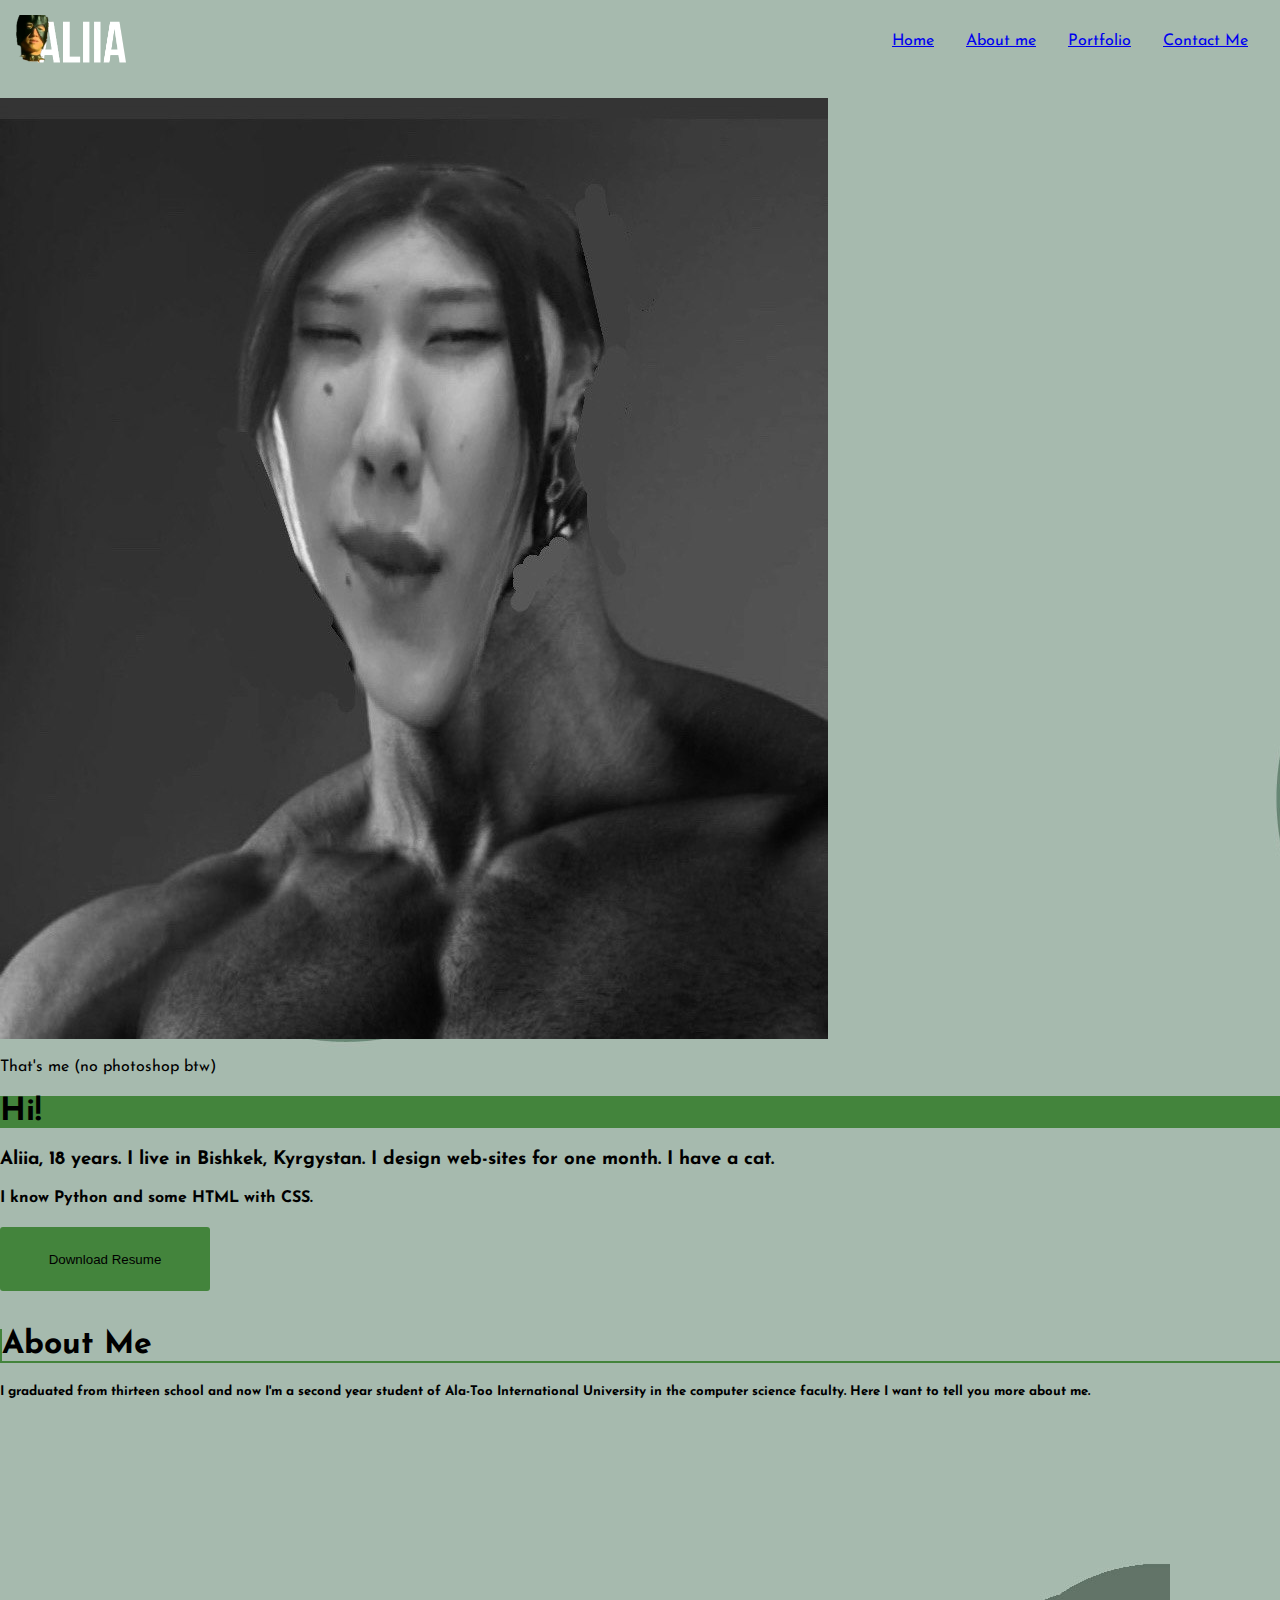
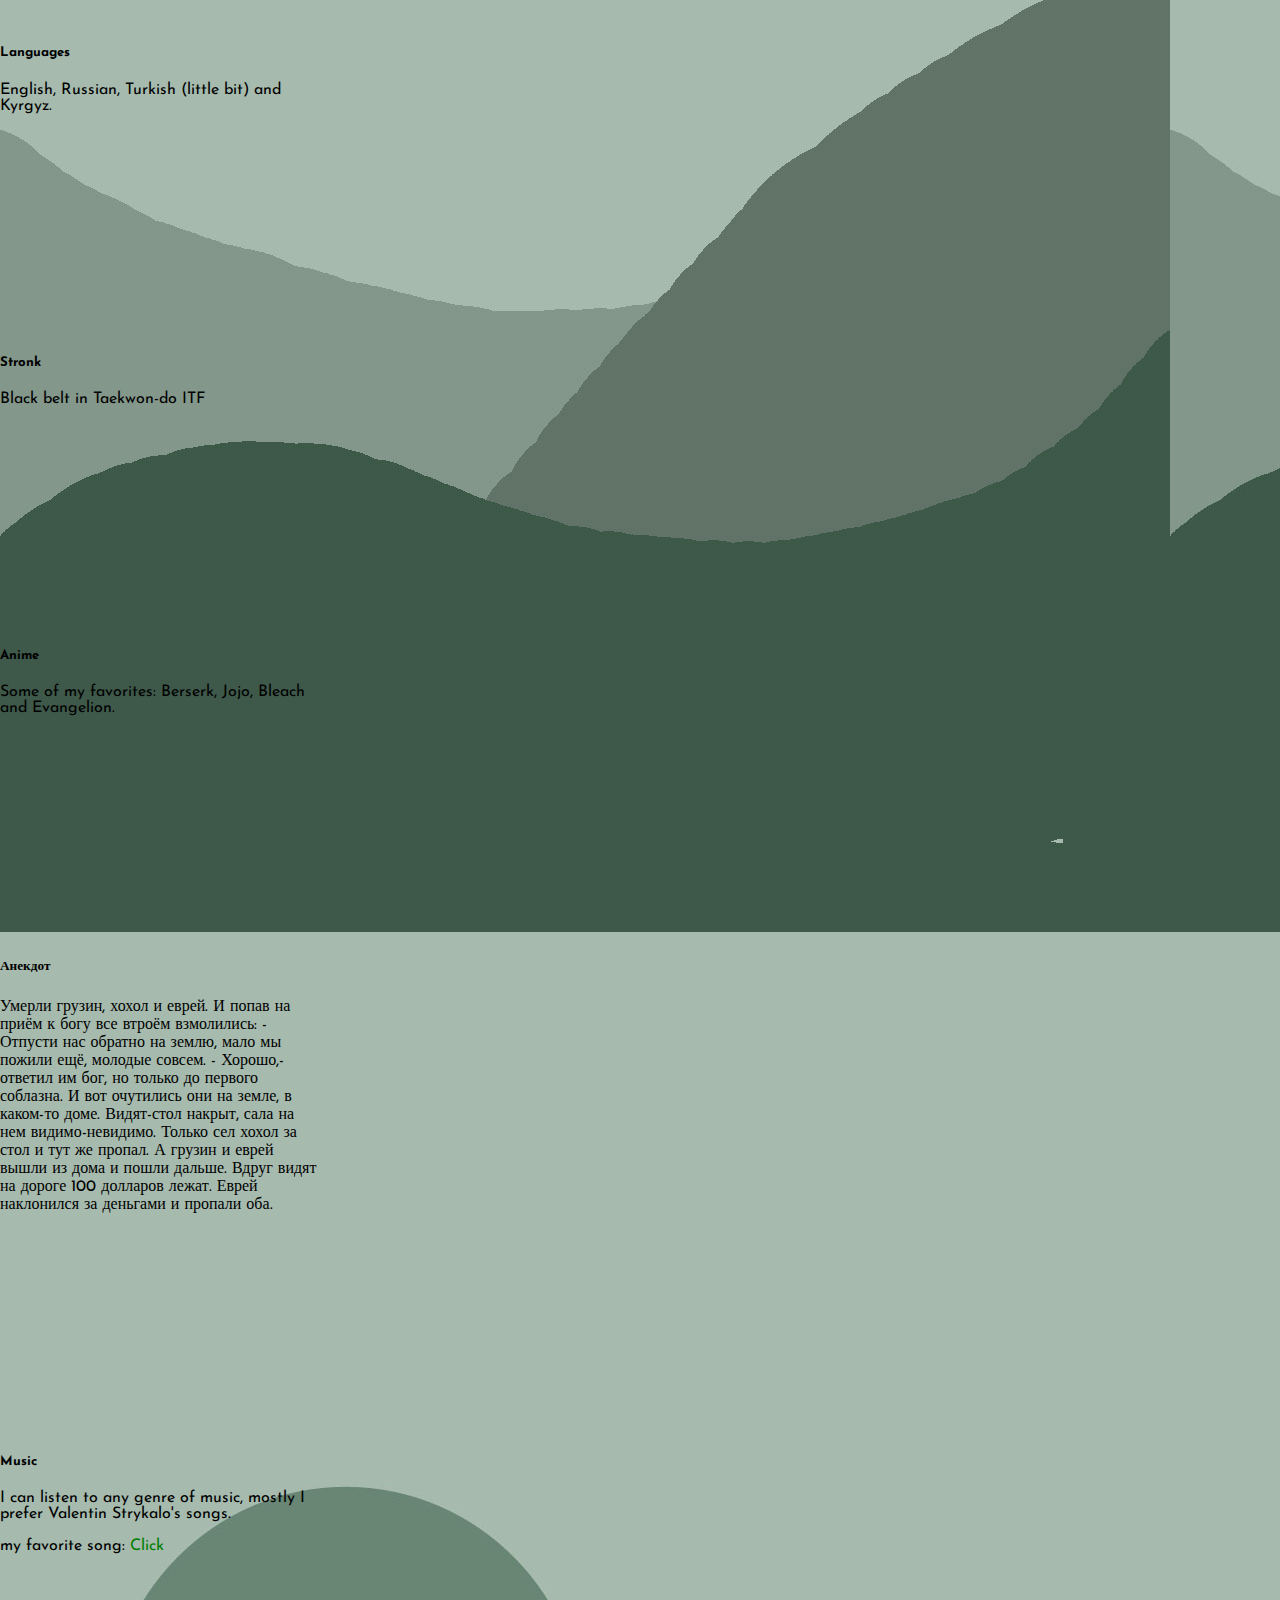
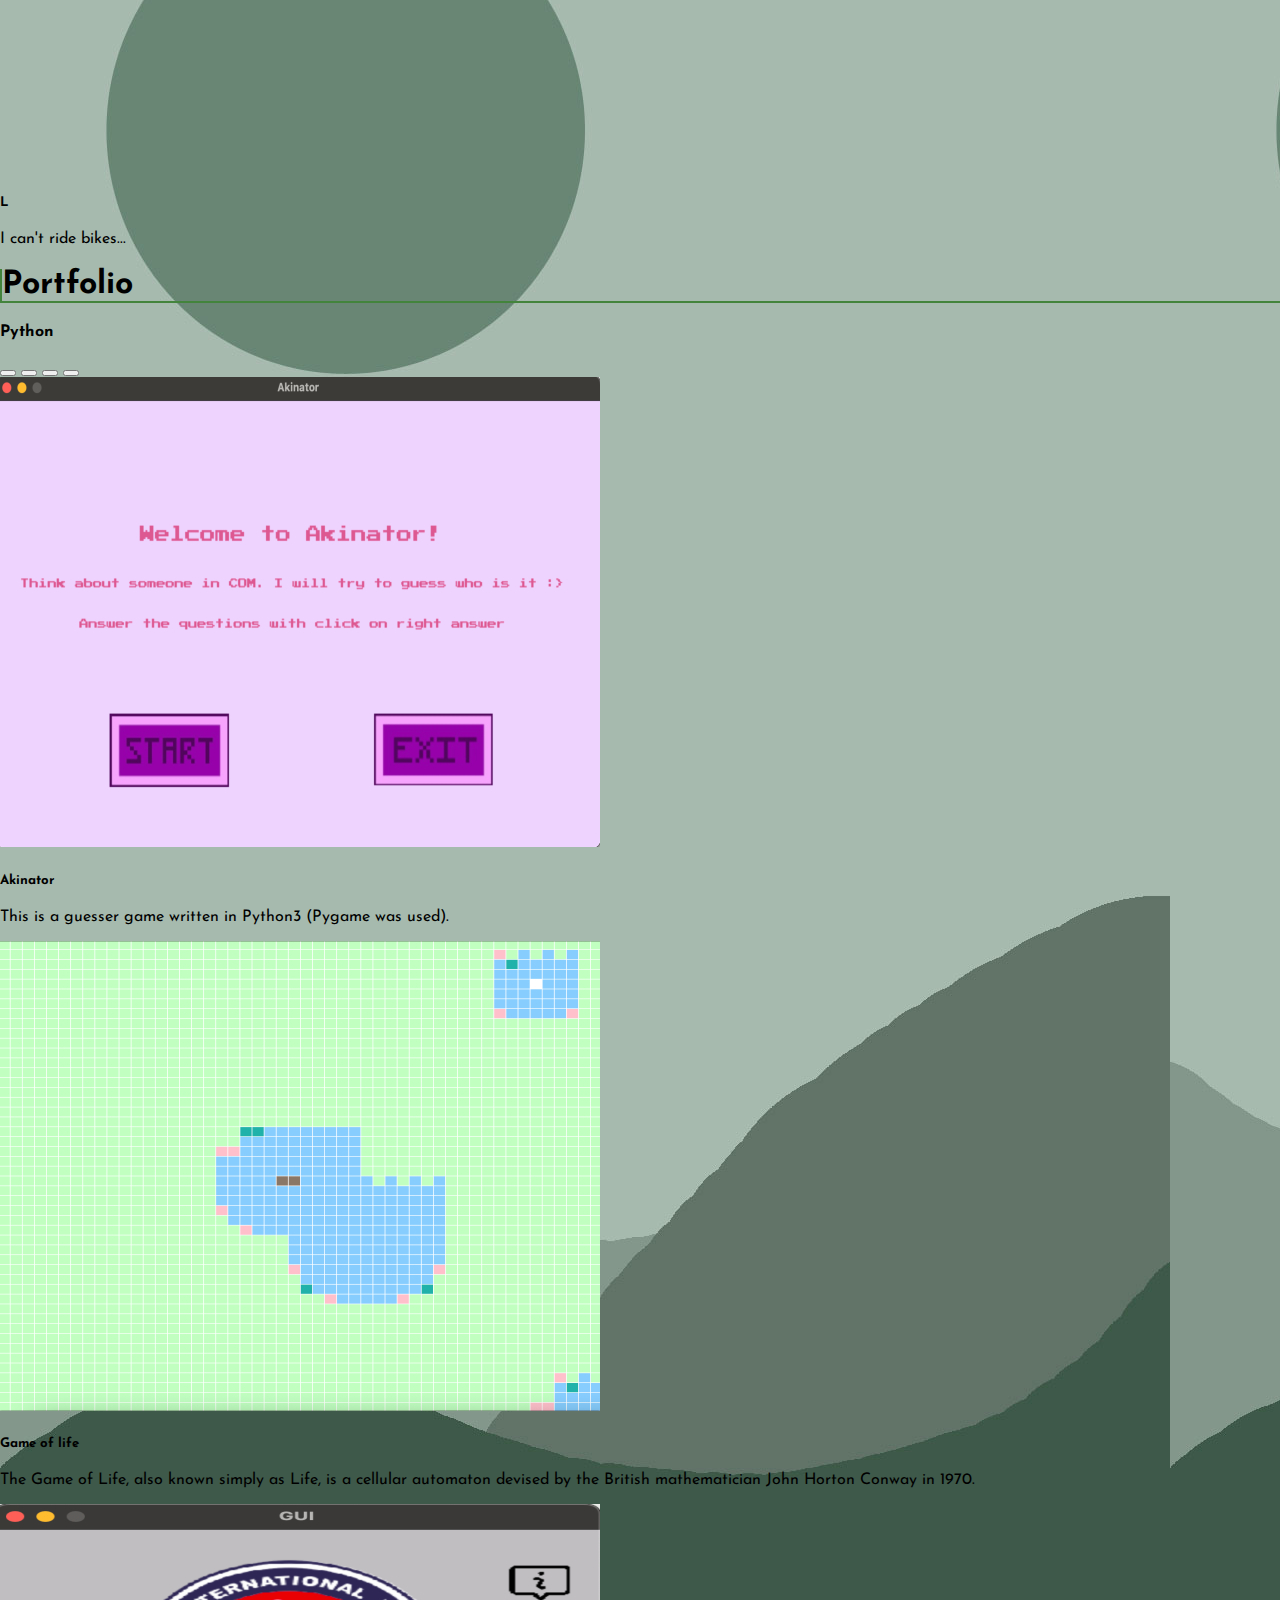
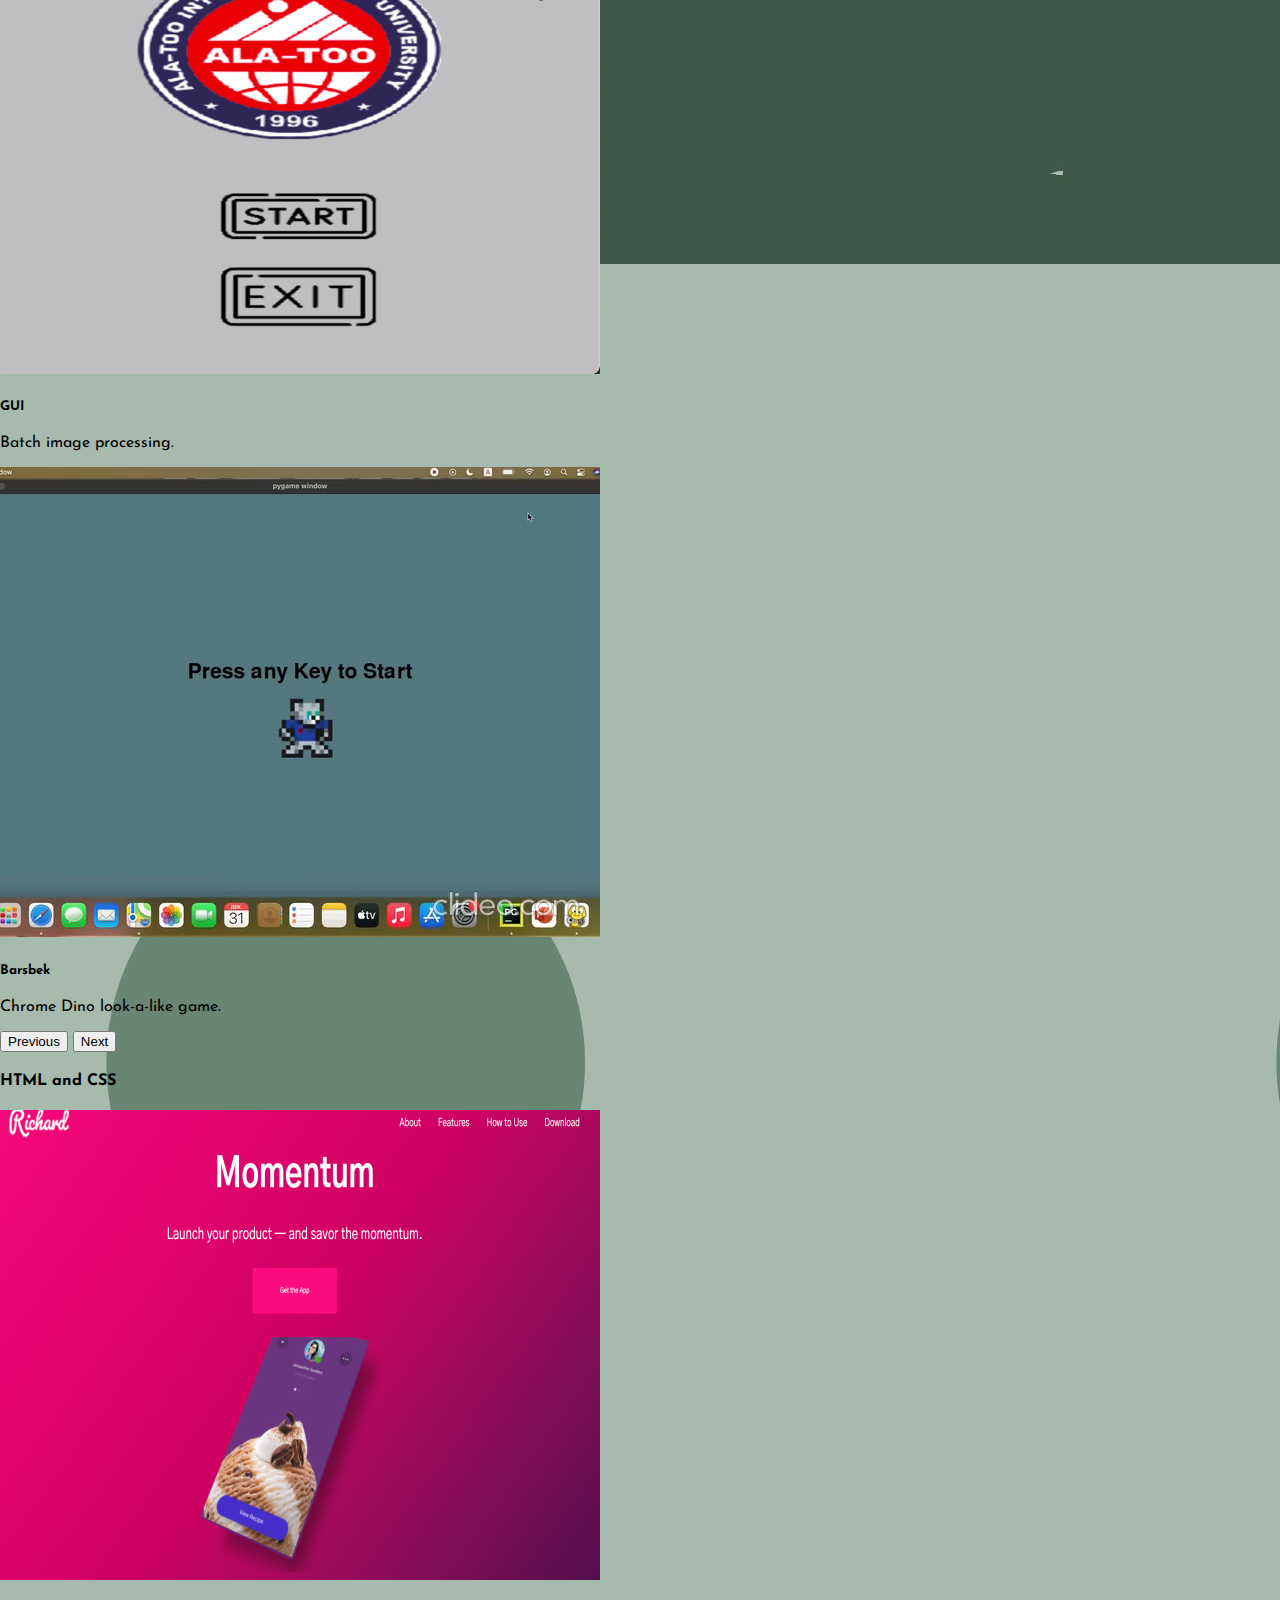
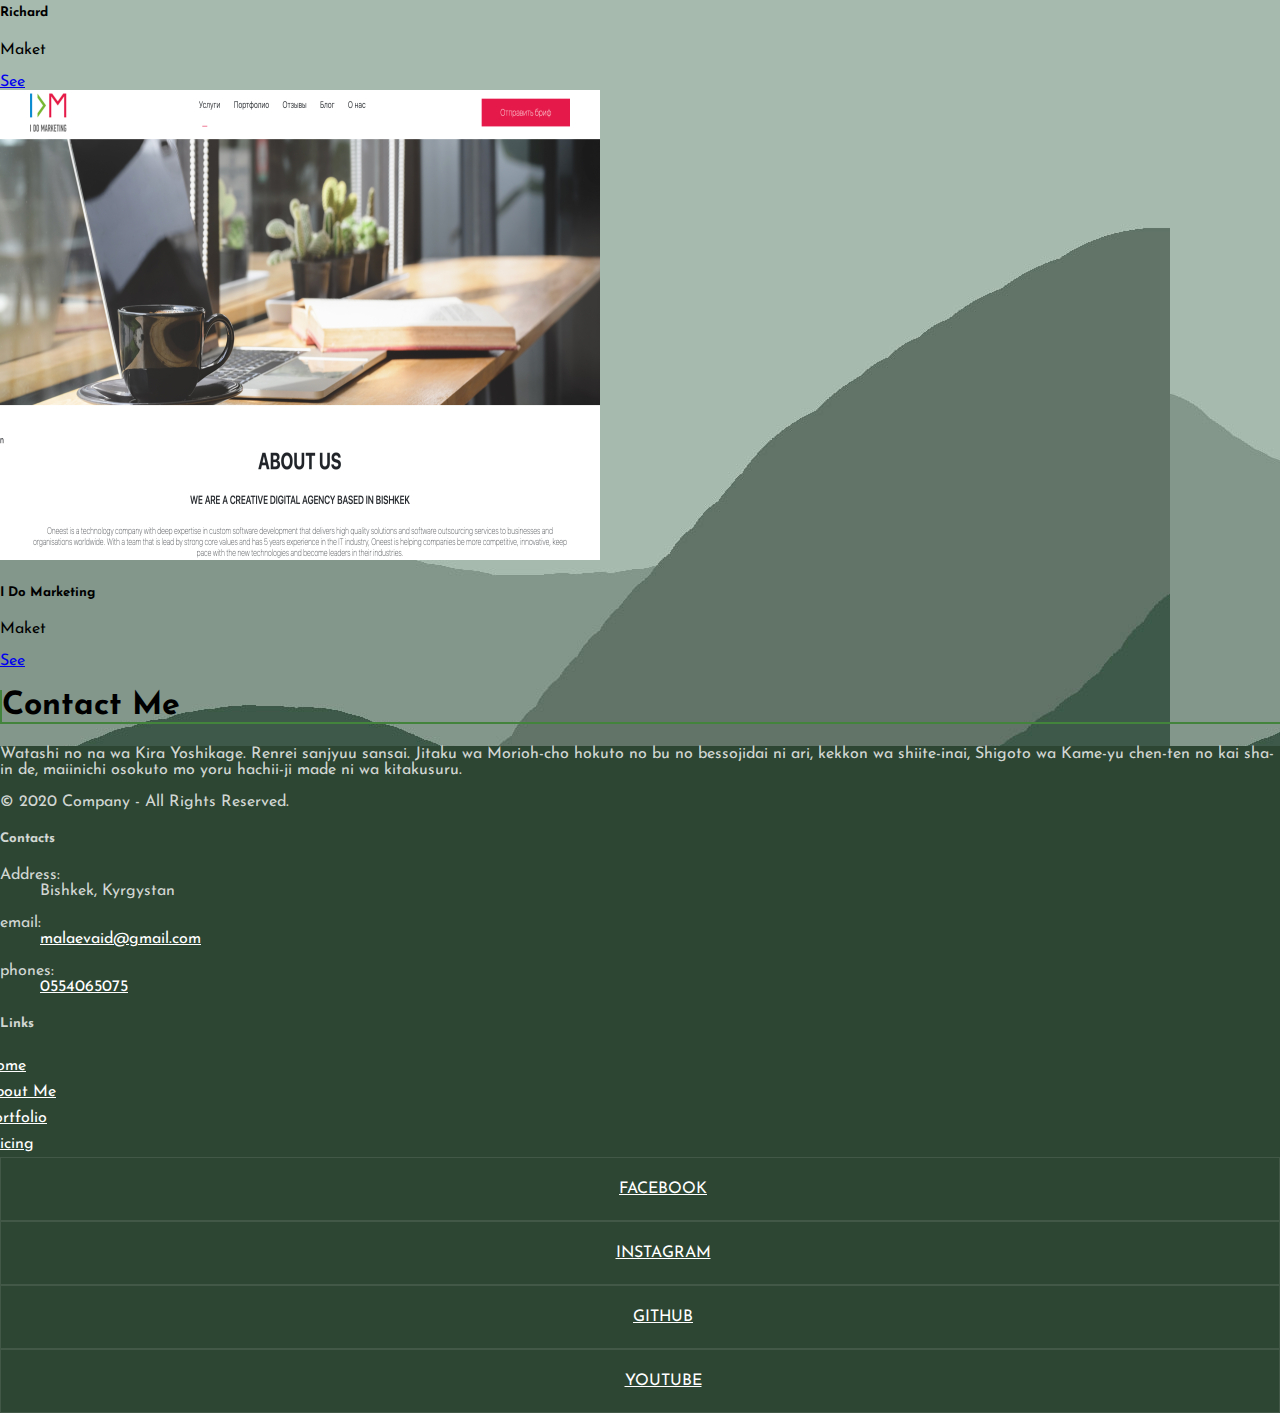
==== index.html @ dd6b83a0 "first commit" ====
<!DOCTYPE html>
<html lang="en">
  <head>
    <meta charset="utf-8" />
    <meta name="viewport" content="width=device-width, initial-scale=1" />
    <title>Aliia <3</title>
    <link rel="stylesheet" href="./style.css" />
    <link href="https://unpkg.com/aos@2.3.1/dist/aos.css" rel="stylesheet" />
    <link
      href="https://cdn.jsdelivr.net/npm/bootstrap@5.2.0/dist/css/bootstrap.min.css"
      rel="stylesheet"
      integrity="sha384-gH2yIJqKdNHPEq0n4Mqa/HGKIhSkIHeL5AyhkYV8i59U5AR6csBvApHHNl/vI1Bx"
      crossorigin="anonymous"
    />
    <link rel="preconnect" href="https://fonts.googleapis.com" />
    <link rel="preconnect" href="https://fonts.gstatic.com" crossorigin />
    <link
      href="https://fonts.googleapis.com/css2?family=Josefin+Sans&display=swap"
      rel="stylesheet"
    />
    <link rel="stylesheet" href="./adaptive.css" />
  </head>
  <body>
    <!-- Navbar -->

    <section class="top-nav container">
      <div>
        <img
          src="./images/IMG_4966.PNG"
          width="110"
          class="border-bottom rounded-3 shadow"
        />
      </div>
      <input id="menu-toggle" type="checkbox" />
      <label class="menu-button-container" for="menu-toggle">
        <div class="menu-button"></div>
      </label>
      <ul class="menu">
        <li class="nav-item navbar__list-item">
          <a class="nav-link text-white fw-light" href="#home">Home</a>
        </li>
        <li class="nav-item navbar__list-item">
          <a class="nav-link text-white fw-light" href="#about_me">About me</a>
        </li>
        <li class="nav-item navbar__list-item">
          <a class="nav-link text-white fw-light" href="#portfolio"
            >Portfolio</a
          >
        </li>
        <li class="nav-item navbar__list-item">
          <a class="nav-link text-white fw-light" href="#contacts"
            >Contact Me</a
          >
        </li>
      </ul>
    </section>

    <!-- Navbar end -->

    <!-- Home -->

    <div class="container mt-3 d-flex border border-success" id="home">
      <br />
      <div class="card border-0" id="giga" style="width: 25rem">
        <img
          src="./images/me_but_gigachaded.jpeg"
          class="card-img-top"
          alt="..."
          data-aos="fade-right"
          data-aos-offset="300"
          data-aos-easing="ease-in-sine"
        />
        <div class="card-body">
          <p class="card-text" style="font-family: Josefin Sans, sans-serif">
            That's me (no photoshop btw)
          </p>
        </div>
      </div>

      <div class="flex-column ms-5 text-white">
        <h1 class="mt-5 mb-3" style="background-color: #43843c">Hi!</h1>
        <h3 class="col-9 mt-5">
          Aliia, 18 years. I live in Bishkek, Kyrgystan. I design web-sites for
          one month. I have a cat.
        </h3>
        <h4 class="fw-light mt-4">I know Python and some HTML with CSS.</h4>
        <a href="./html/download.html" id="home__link"
          ><button class="home__button mt-5 fw-light text-white">
            Download Resume
          </button></a
        >
      </div>
    </div>

    <!-- Home end -->

    <!-- About me -->

    <div
      class="container d-flex flex-column text-white align-items-center mt-5 border"
      id="about_me"
    >
      <br />
      <h1
        style="border-bottom: 2px solid #43843c; border-left: 2px solid #43843c"
      >
        About Me
      </h1>
      <h5 id="about" class="text-center col-9 mt-3 mb-5">
        I graduated from thirteen school and now I'm a second year student of
        Ala-Too International University in the computer science faculty. Here I
        want to tell you more about me.
      </h5>
      <div class="text-dark d-flex" id="cards1">
        <div class="card me-5" id="cards" style="width: 20rem">
          <img
            src="./images/lang.jpeg"
            class="card-img-top"
            alt="..."
            height="200"
            data-aos="zoom-in-down"
          />
          <div class="card-body">
            <h5 class="card-title">Languages</h5>
            <p class="card-text">
              English, Russian, Turkish (little bit) and Kyrgyz.
            </p>
          </div>
        </div>

        <div class="card me-5" style="width: 20rem">
          <img
            src="./images/sport.jpeg"
            class="card-img-top"
            alt="..."
            height="200"
            data-aos="zoom-in-down"
          />
          <div class="card-body">
            <h5 class="card-title">Stronk</h5>
            <p class="card-text">Black belt in Taekwon-do ITF</p>
          </div>
        </div>

        <div class="card" style="width: 20rem">
          <img
            src="./images/anime.jpeg"
            class="card-img-top"
            alt="..."
            height="200"
            data-aos="zoom-in-down"
          />
          <div class="card-body">
            <h5 class="card-title">Anime</h5>
            <p class="card-text">
              Some of my favorites: Berserk, Jojo, Bleach and Evangelion.
            </p>
          </div>
        </div>
      </div>

      <div class="text-dark d-flex mt-5" id="cards2">
        <div class="card me-5" style="width: 20rem">
          <img
            src="./images/cat.jpeg"
            class="card-img-top"
            alt="..."
            height="200"
            data-aos="zoom-in-up"
          />
          <div class="card-body">
            <h5 class="card-title">Анекдот</h5>
            <p class="card-text">
              Умерли грузин, хохол и еврей. И попав на приём к богу все втроём
              взмолились: - Отпусти нас обратно на землю, мало мы пожили ещё,
              молодые совсем. - Хорошо,-ответил им бог, но только до первого
              соблазна. И вот очутились они на земле, в каком-то доме.
              Видят-стол накрыт, сала на нем видимо-невидимо. Только сел хохол
              за стол и тут же пропал. А грузин и еврей вышли из дома и пошли
              дальше. Вдруг видят на дороге 100 долларов лежат. Еврей наклонился
              за деньгами и пропали оба.
            </p>
          </div>
        </div>

        <div class="card me-5" style="width: 20rem">
          <img
            src="./images/music.png"
            class="card-img-top"
            alt="..."
            height="200"
            data-aos="zoom-in-up"
          />
          <div class="card-body">
            <h5 class="card-title">Music</h5>
            <p class="card-text">
              I can listen to any genre of music, mostly I prefer Valentin
              Strykalo's songs. <br />
              <br />
              my favorite song:
              <a
                href="https://youtu.be/dQw4w9WgXcQ"
                style="text-decoration: none; color: green"
                >Click</a
              >
            </p>
          </div>
        </div>

        <div class="card" style="width: 20rem">
          <img
            src="./images/aska"
            class="card-img-top"
            alt="..."
            height="200"
            data-aos="zoom-in-up"
          />
          <div class="card-body">
            <h5 class="card-title">L</h5>
            <p class="card-text">I can't ride bikes...</p>
          </div>
        </div>
      </div>
    </div>

    <!-- About me end -->

    <!-- Portfolio -->

    <div
      class="container d-flex align-items-center flex-column mt-5 border border-success"
      id="portfolio"
    >
      <h1
        class="mt-4 text-white"
        style="border-bottom: 2px solid #43843c; border-left: 2px solid #43843c"
      >
        Portfolio
      </h1>
      <h4 class="fw-light text-white mt-4">Python</h4>
      <div
        id="carouselExampleCaptions"
        class="carousel slide"
        data-bs-ride="false"
      >
        <div class="carousel-indicators">
          <button
            type="button"
            data-bs-target="#carouselExampleCaptions"
            data-bs-slide-to="0"
            class="active"
            aria-current="true"
            aria-label="Slide 1"
          ></button>
          <button
            type="button"
            data-bs-target="#carouselExampleCaptions"
            data-bs-slide-to="1"
            aria-label="Slide 2"
          ></button>
          <button
            type="button"
            data-bs-target="#carouselExampleCaptions"
            data-bs-slide-to="2"
            aria-label="Slide 3"
          ></button>
          <button
            type="button"
            data-bs-target="#carouselVideoExample"
            data-bs-slide-to="3"
            aria-label="Slide 4"
          ></button>
        </div>
        <div class="carousel-inner">
          <div class="carousel-item active">
            <img src="./images/akinator1.jpg" class="d-block w-100" />
            <div class="carousel-caption d-none d-md-block">
              <h5>Akinator</h5>
              <p>
                This is a guesser game written in Python3 (Pygame was used).
              </p>
            </div>
          </div>
          <div class="carousel-item">
            <img
              src="./images/gameoflife.jpg"
              class="d-block w-100"
              alt="..."
            />
            <div class="carousel-caption d-none d-md-block text-dark">
              <h5>Game of life</h5>
              <p>
                The Game of Life, also known simply as Life, is a cellular
                automaton devised by the British mathematician John Horton
                Conway in 1970.
              </p>
            </div>
          </div>
          <div class="carousel-item">
            <img src="./images/gui.jpg" class="d-block w-100" alt="..." />
            <div class="carousel-caption d-none d-md-block">
              <h5>GUI</h5>
              <p>Batch image processing.</p>
            </div>
          </div>
          <div class="carousel-item">
            <video class="img-fluid" autoplay loop muted>
              <source src="./images/img-4971_IEF1lPS3.mp4" type="video/mp4" />
            </video>
            <div class="carousel-caption d-none d-md-block text-dark">
              <h5>Barsbek</h5>
              <p>Chrome Dino look-a-like game.</p>
            </div>
          </div>
        </div>
        <button
          class="carousel-control-prev"
          type="button"
          data-bs-target="#carouselExampleCaptions"
          data-bs-slide="prev"
        >
          <span class="carousel-control-prev-icon" aria-hidden="true"></span>
          <span class="visually-hidden">Previous</span>
        </button>
        <button
          class="carousel-control-next"
          type="button"
          data-bs-target="#carouselExampleCaptions"
          data-bs-slide="next"
        >
          <span class="carousel-control-next-icon" aria-hidden="true"></span>
          <span class="visually-hidden">Next</span>
        </button>
      </div>

      <h4 class="text-white mt-5 fw-light">HTML and CSS</h4>

      <div class="d-flex flex-row" id="html">
        <div class="card me-5" style="width: 18rem">
          <img src="./images/momentum.jpg" class="card-img-top" alt="..." />
          <div class="card-body">
            <h5 class="card-title">Richard</h5>
            <p class="card-text">Maket</p>
            <a
              href="https://ceo-of-albeni.github.io/Richard/"
              class="btn btn-success"
              >See</a
            >
          </div>
        </div>
        <div class="card" style="width: 18rem">
          <img src="./images/idm.jpg" class="card-img-top" alt="..." />
          <div class="card-body">
            <h5 class="card-title">I Do Marketing</h5>
            <p class="card-text">Maket</p>
            <a
              href="https://ceo-of-albeni.github.io/idm/"
              class="btn btn-success"
              >See</a
            >
          </div>
        </div>
      </div>
    </div>

    <!-- Portfolio end -->

    <!-- Contacts -->

    <div class="container d-flex align-items-center flex-column mt-5 border">
      <h1
        class="mt-4 text-white"
        style="border-bottom: 2px solid #43843c; border-left: 2px solid #43843c"
        id="contacts"
      >
        Contact Me
      </h1>
      <!-- <iframe
        src="https://docs.google.com/forms/d/e/1FAIpQLSeKNBxr2gb2Z0pWZg-DbeYabPpozJ03DUuXQzQSfcS_g1DP0g/viewform?embedded=true"
        width="800"
        height="840"
        frameborder="0"
        marginheight="0"
        marginwidth="0"
        >Загрузка…</iframe
      > -->
    </div>

    <!-- Contacts end -->

    <!-- Footer -->

    <footer
      class="section footer-classic context-dark bg-image"
      style="background: #2d4633"
    >
      <div class="container">
        <div class="row row-30">
          <div class="col-md-4 col-xl-5 mt-5">
            <div class="pr-xl-4">
              <p id="kira">
                Watashi no na wa Kira Yoshikage. Renrei sanjyuu sansai. Jitaku
                wa Morioh-cho hokuto no bu no bessojidai ni ari, kekkon wa
                shiite-inai, Shigoto wa Kame-yu chen-ten no kai sha-in de,
                maiinichi osokuto mo yoru hachii-ji made ni wa kitakusuru.
              </p>
              <!-- Rights-->
              <p class="footer__rights">
                <span>© </span
                ><span class="footer__right_copyright-year">2020</span
                ><span> </span><span>Company</span><span> - </span
                ><span>All Rights Reserved.</span>
              </p>
            </div>
          </div>
          <div class="col-md-4 mt-4">
            <h5>Contacts</h5>
            <dl class="footer__contact-list">
              <dt>Address:</dt>
              <dd>Bishkek, Kyrgystan</dd>
            </dl>
            <dl class="footer__contact-list">
              <dt>email:</dt>
              <dd><a href="mailto:#">malaevaid@gmail.com</a></dd>
            </dl>
            <dl class="footer__contact-list">
              <dt>phones:</dt>
              <dd>
                <a href="tel:#">0554065075</a>
              </dd>
            </dl>
          </div>
          <div class="col-md-4 col-xl-3 mt-4">
            <h5>Links</h5>
            <ul class="footer__nav-list">
              <li><a href="#home">Home</a></li>
              <li><a href="#about_me">About Me</a></li>
              <li><a href="#portfolio">Portfolio</a></li>
              <li><a href="./html/pricing.html">Pricing</a></li>
            </ul>
          </div>
        </div>
      </div>
      <div class="row no-gutters social-container">
        <div class="col">
          <a
            class="social-inner"
            href="https://www.facebook.com/vansamaofficial"
            ><span class="icon mdi mdi-facebook"></span><span>Facebook</span></a
          >
        </div>
        <div class="col">
          <a class="social-inner" href="https://www.instagram.com/plaesebo/"
            ><span class="icon mdi mdi-instagram"></span
            ><span>Instagram</span></a
          >
        </div>
        <div class="col">
          <a class="social-inner" href="https://github.com/ceo-of-albeni"
            ><span class="icon mdi mdi-github"></span><span>GitHub</span></a
          >
        </div>
        <div class="col">
          <a
            class="social-inner"
            href="https://www.youtube.com/watch?v=QDJipO2W2_Q"
            ><span class="icon mdi mdi-youtube-play"></span
            ><span>Youtube</span></a
          >
        </div>
      </div>
    </footer>
    <!-- Footer end -->

    <script
      src="https://cdn.jsdelivr.net/npm/bootstrap@5.2.0/dist/js/bootstrap.bundle.min.js"
      integrity="sha384-A3rJD856KowSb7dwlZdYEkO39Gagi7vIsF0jrRAoQmDKKtQBHUuLZ9AsSv4jD4Xa"
      crossorigin="anonymous"
    ></script>
    <script src="https://unpkg.com/aos@2.3.1/dist/aos.js"></script>
    <script>
      AOS.init();
    </script>
  </body>
</html>
---- style.css ----
body {
  background-image: url(./images/sage-green-wallpaper-iphone-9.jpeg);
  font-family: Josefin Sans, sans-seri !important;
}

.home__button {
  background: #43843c;
  border-radius: 3px;
  width: 210px;
  height: 64px;
  border: none;
}

.navbar__list-item > a:hover {
  color: green !important;
  transition: 0.8s;
}

.context-dark,
.bg-gray-dark,
.bg-primary {
  color: rgba(255, 255, 255, 0.8);
}

.footer-classic a,
.footer-classic a:focus,
.footer-classic a:active {
  color: #ffffff;
}
.footer__nav-list li {
  padding-top: 5px;
  padding-bottom: 5px;
}

.footer__nav-list li a:hover:before {
  margin-left: 0;
  opacity: 1;
  visibility: visible;
}

ul,
ol {
  list-style: none;
  padding: 0;
  margin: 0;
}

.social-inner {
  display: flex;
  flex-direction: column;
  align-items: center;
  width: 100%;
  padding: 23px;
  text-transform: uppercase;
  color: rgba(255, 255, 255, 0.5);
}
.social-container .col {
  border: 1px solid rgba(255, 255, 255, 0.1);
}
.footer__nav-list li a:before {
  content: "\f14f";
  color: #4c7c3e;
  display: inline-block;
  vertical-align: baseline;
  margin-left: -28px;
  margin-right: 7px;
  opacity: 0;
  visibility: hidden;
  transition: 0.22s ease;
}

@import url(https://fonts.googleapis.com/css?family=Raleway);
h2 {
  vertical-align: center;
  text-align: center;
}

html,
body {
  margin: 0;
  height: 100%;
}

.top-nav {
  display: flex;
  flex-direction: row;
  align-items: center;
  justify-content: space-between;
  color: #fff;
  height: 50px;
  padding: 1em;
}

.menu {
  display: flex;
  flex-direction: row;
  list-style-type: none;
  margin: 0;
  padding: 0;
}

.menu > li {
  margin: 0 1rem;
  overflow: hidden;
}

.menu-button-container {
  display: none;
  height: 100%;
  width: 30px;
  cursor: pointer;
  flex-direction: column;
  justify-content: center;
  align-items: center;
}

#menu-toggle {
  display: none;
}

.menu-button,
.menu-button::before,
.menu-button::after {
  display: block;
  background-color: #fff;
  position: absolute;
  height: 4px;
  width: 30px;
  transition: transform 400ms cubic-bezier(0.23, 1, 0.32, 1);
  border-radius: 2px;
}

.menu-button::before {
  content: "";
  margin-top: -8px;
}

.menu-button::after {
  content: "";
  margin-top: 8px;
}

#menu-toggle:checked + .menu-button-container .menu-button::before {
  margin-top: 0px;
  transform: rotate(405deg);
}

#menu-toggle:checked + .menu-button-container .menu-button {
  background: rgba(255, 255, 255, 0);
}

#menu-toggle:checked + .menu-button-container .menu-button::after {
  margin-top: 0px;
  transform: rotate(-405deg);
}

@media (max-width: 700px) {
  .menu-button-container {
    display: flex;
  }
  .menu {
    position: absolute;
    top: 0;
    margin-top: 50px;
    left: 0;
    flex-direction: column;
    width: 100%;
    justify-content: center;
    align-items: center;
  }
  #menu-toggle ~ .menu li {
    height: 0;
    margin: 0;
    padding: 0;
    border: 0;
    transition: height 400ms cubic-bezier(0.23, 1, 0.32, 1);
  }
  #menu-toggle:checked ~ .menu li {
    border: 1px solid #333;
    height: 2.5em;
    padding: 0.5em;
    transition: height 400ms cubic-bezier(0.23, 1, 0.32, 1);
  }
  .menu > li {
    display: flex;
    justify-content: center;
    margin: 0;
    padding: 0.5em 0;
    width: 100%;
    color: white;
    background-color: #222;
  }
  .menu > li:not(:last-child) {
    border-bottom: 1px solid #444;
  }
}
---- adaptive.css ----
@media all and (max-width: 992px) {
  #cards1 {
    width: 90%;
  }

  #cards2 {
    width: 90%;
  }

  #kira {
    font-size: 12px;
  }
}

@media all and (max-width: 768px) {
  #carouselExampleCaptions {
    width: 60%;
    height: 60%;
  }

  #html {
    width: 70%;
  }

  #cards1 {
    width: 90%;
  }

  #cards2 {
    width: 90%;
  }

  .card-text {
    font-size: 13px;
  }
}

@media all and (max-width: 320px) {
  #carouselExampleCaptions {
    width: 60%;
    height: 60%;
  }
  #cards1 {
    width: 103%;
  }
  #cards2 {
    width: 103%;
  }
  .card-text {
    font-size: 9px;
  }
  #giga {
    display: none;
  }
  #about {
    font-size: 16px;
  }
  .card-title {
    font-size: 12px;
  }

  #html {
    width: 90%;
  }
}
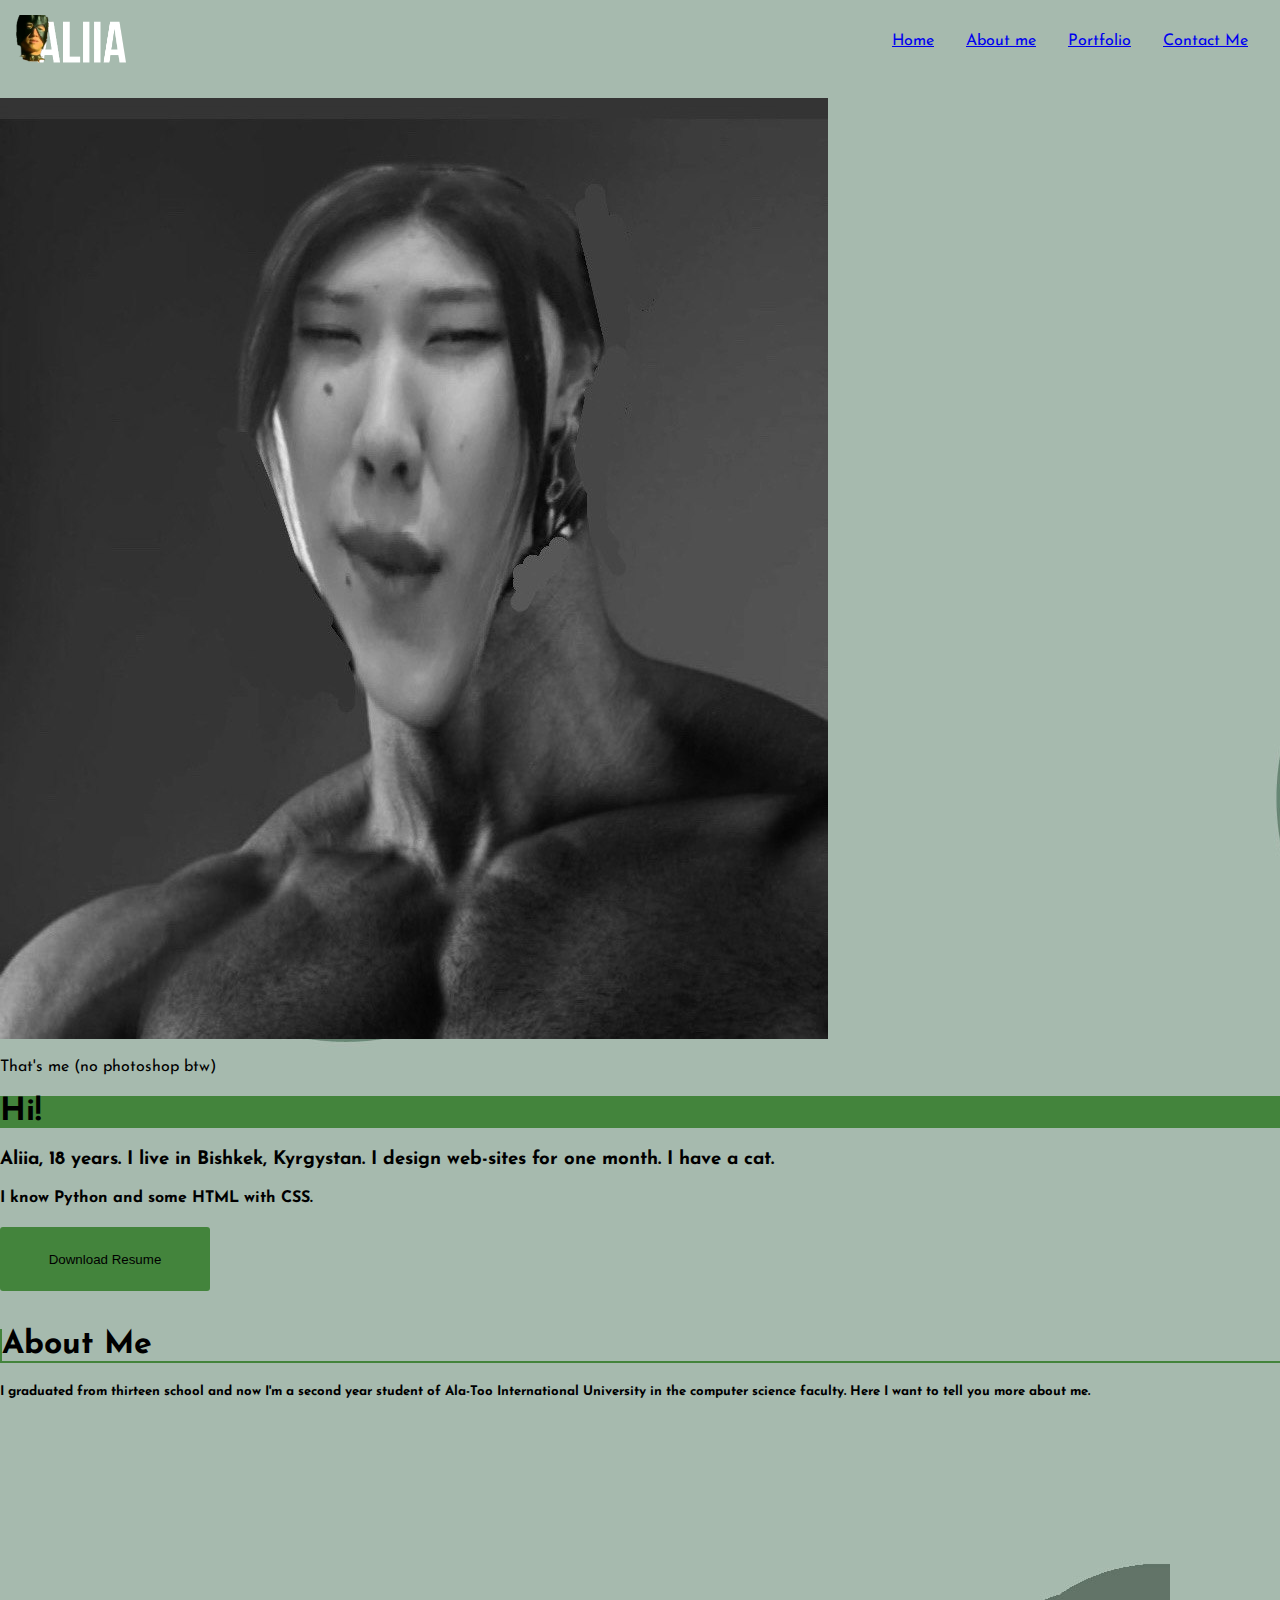
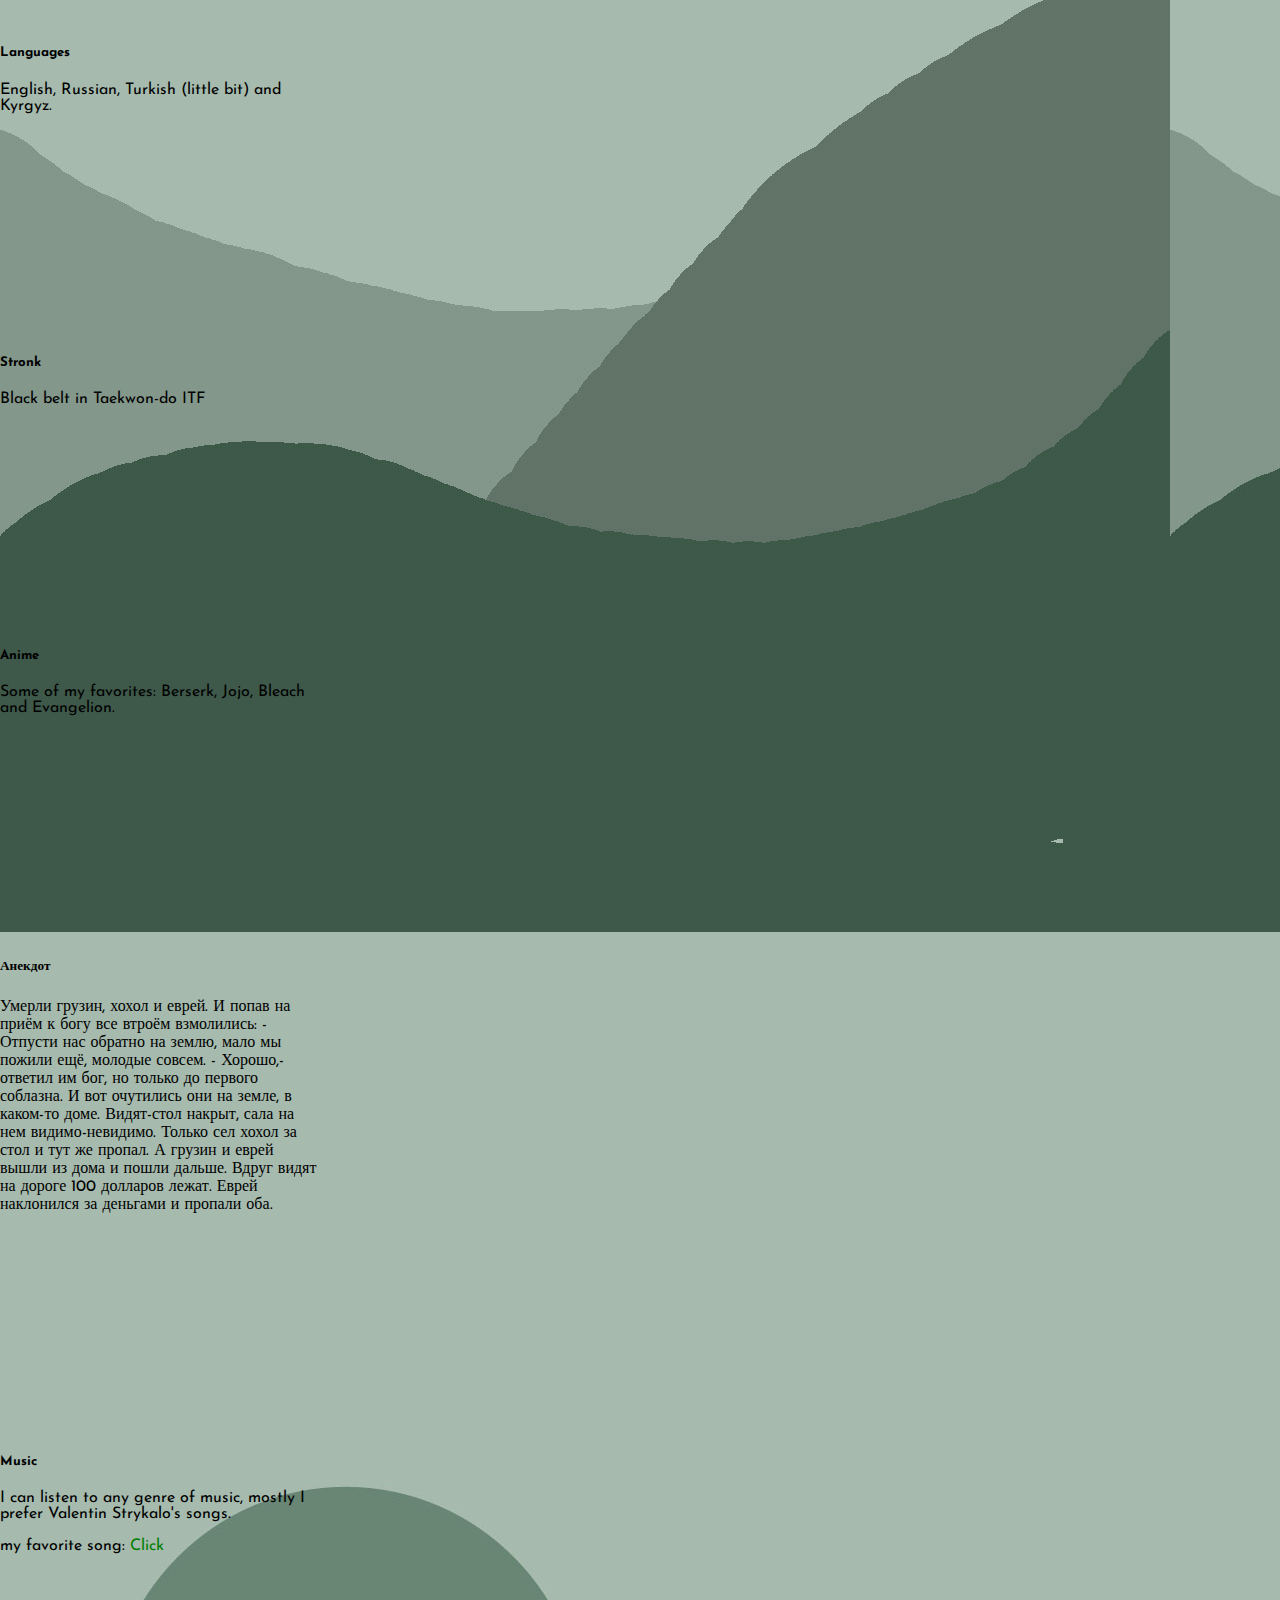
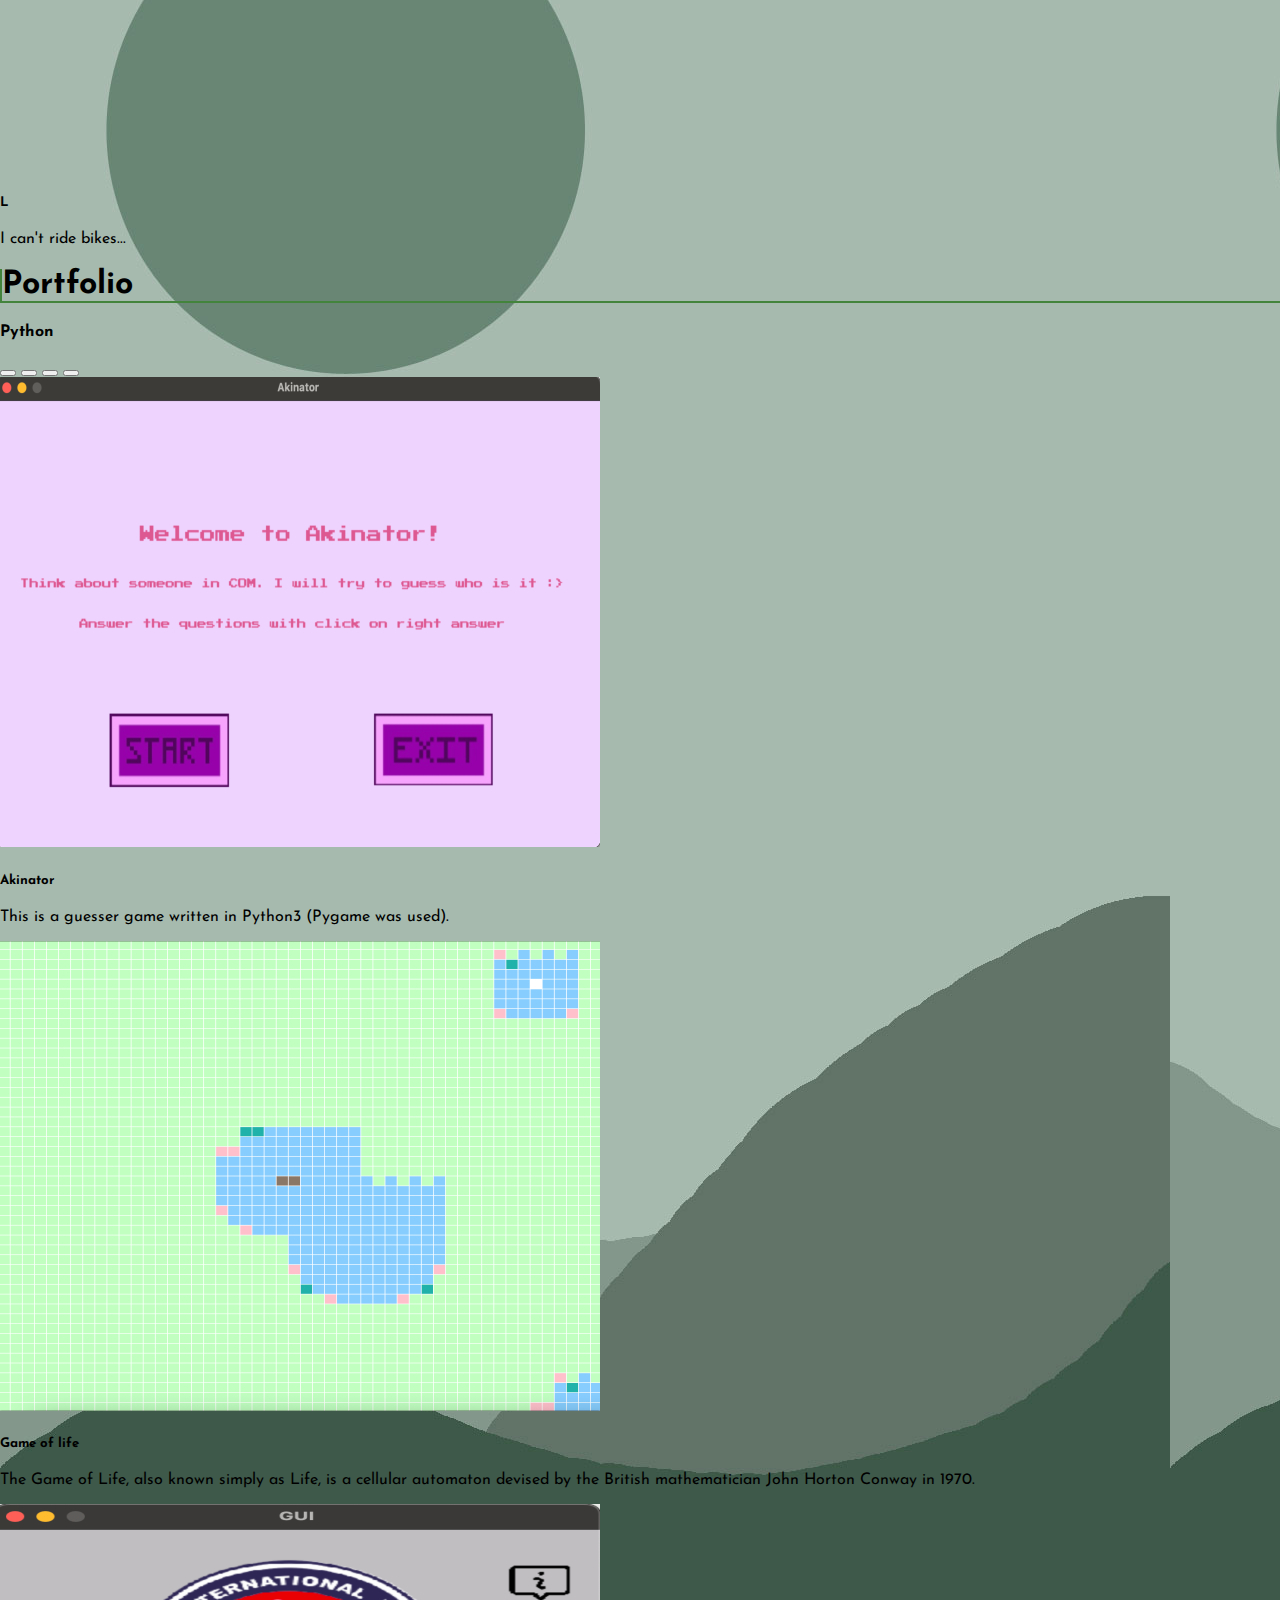
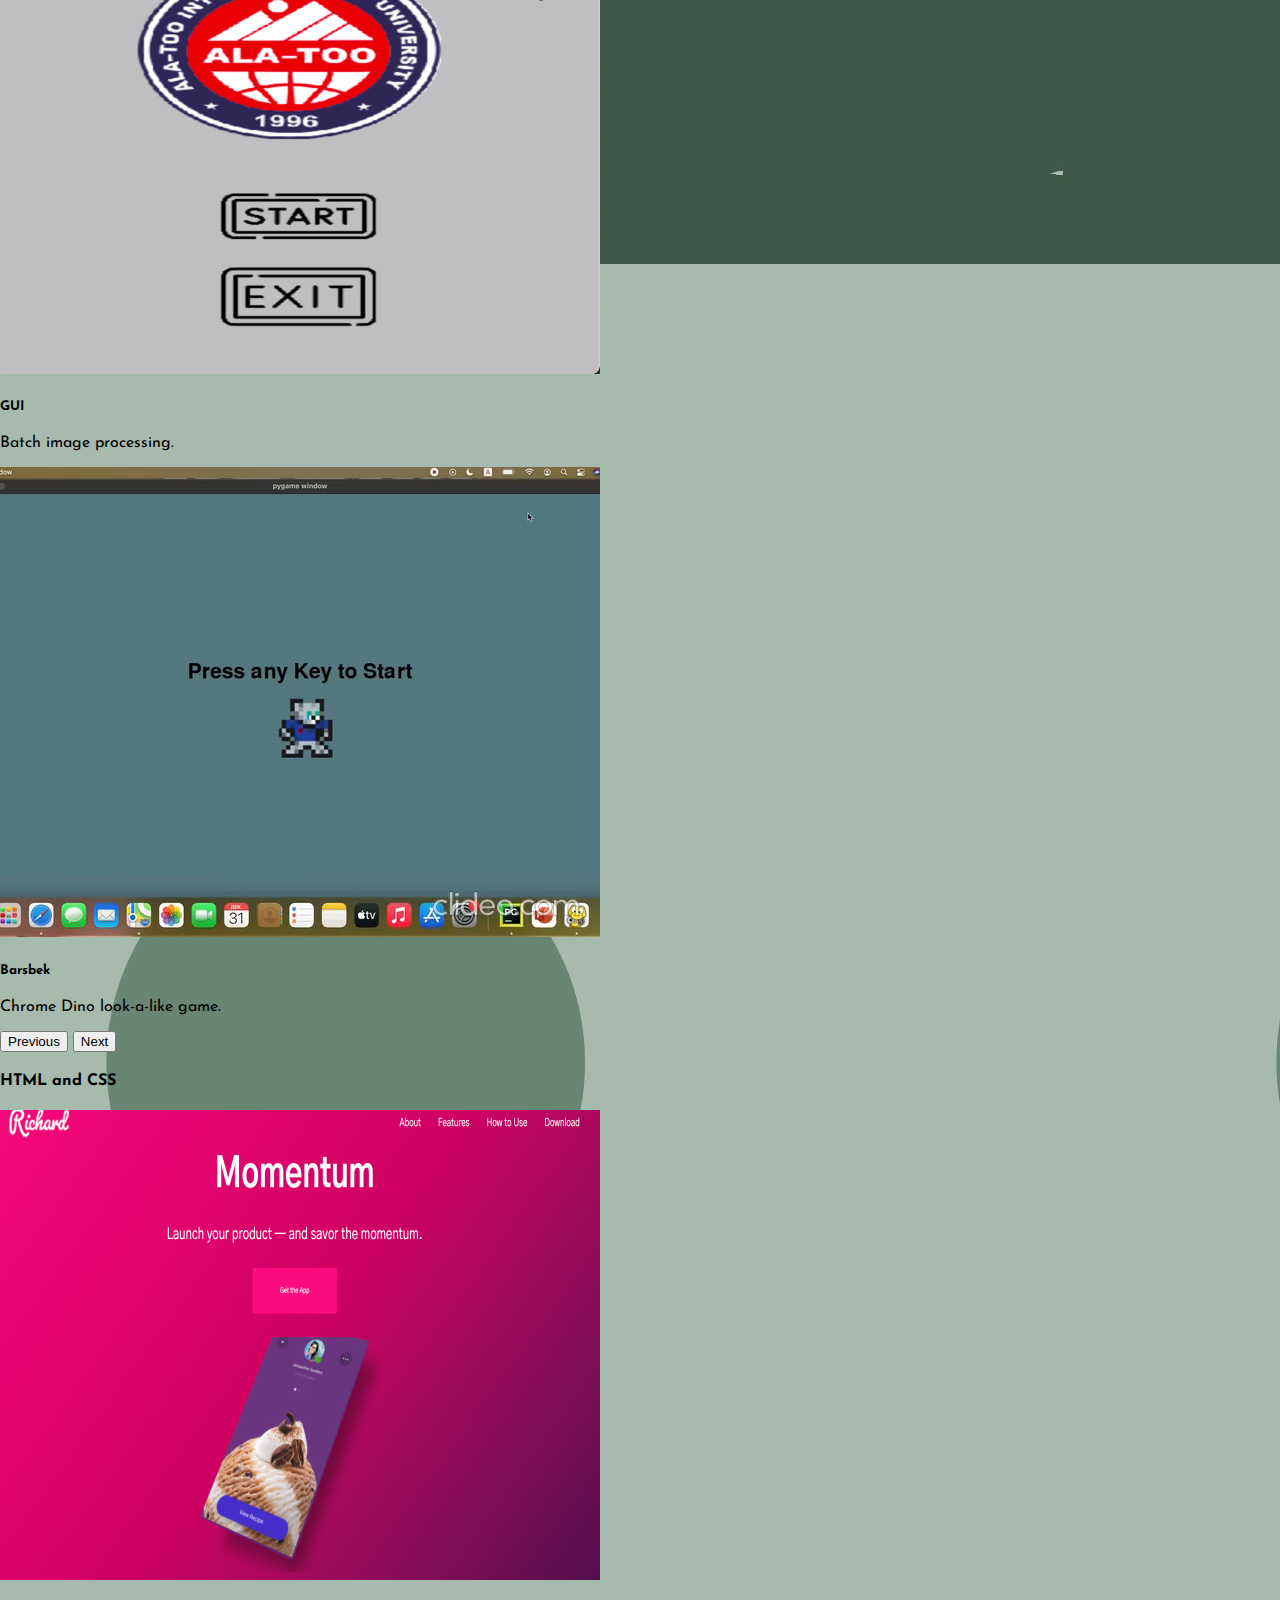
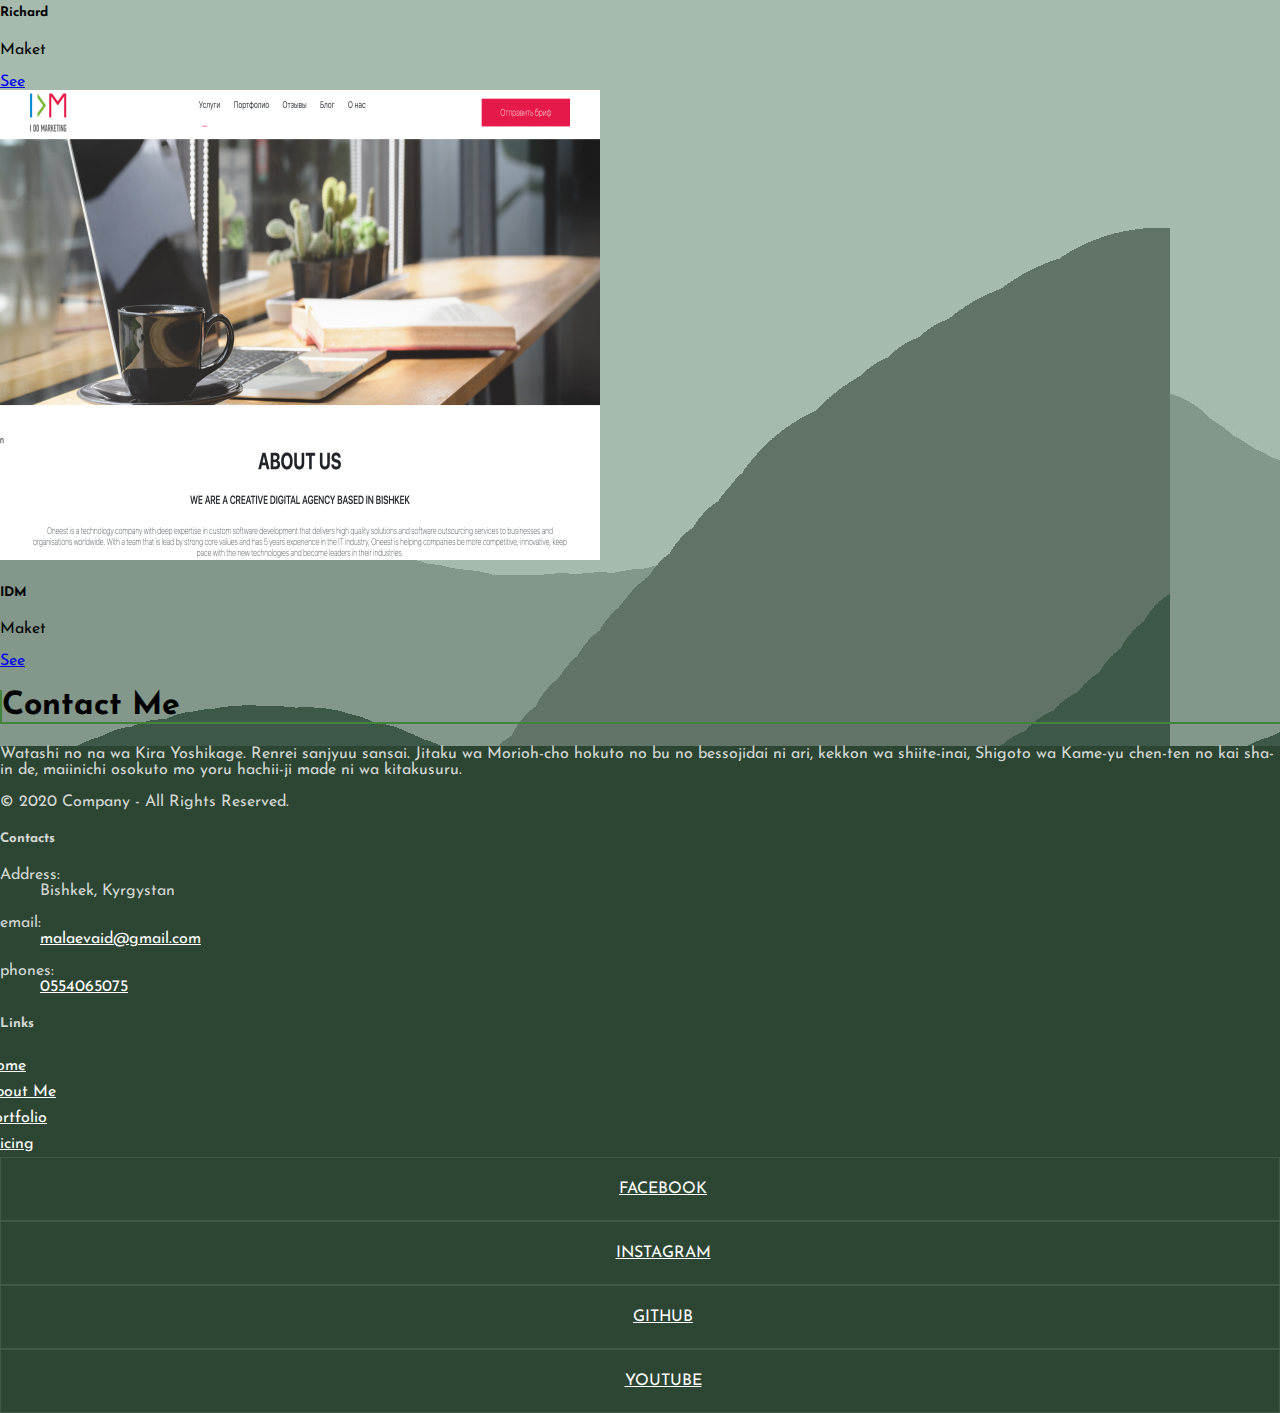
==== commit 8ef500ba: "Update index.html" ====
--- a/index.html
+++ b/index.html
@@ -160,7 +160,7 @@
       </div>
 
       <div class="text-dark d-flex mt-5" id="cards2">
-        <div class="card me-5" style="width: 20rem">
+        <div class="card me-5" id="anek" style="width: 20rem">
           <img
             src="./images/cat.jpeg"
             class="card-img-top"
@@ -351,7 +351,7 @@
         <div class="card" style="width: 18rem">
           <img src="./images/idm.jpg" class="card-img-top" alt="..." />
           <div class="card-body">
-            <h5 class="card-title">I Do Marketing</h5>
+            <h5 class="card-title">IDM</h5>
             <p class="card-text">Maket</p>
             <a
               href="https://ceo-of-albeni.github.io/idm/"
@@ -375,15 +375,6 @@
       >
         Contact Me
       </h1>
-      <!-- <iframe
-        src="https://docs.google.com/forms/d/e/1FAIpQLSeKNBxr2gb2Z0pWZg-DbeYabPpozJ03DUuXQzQSfcS_g1DP0g/viewform?embedded=true"
-        width="800"
-        height="840"
-        frameborder="0"
-        marginheight="0"
-        marginwidth="0"
-        >Загрузка…</iframe
-      > -->
     </div>
 
     <!-- Contacts end -->
--- a/adaptive.css
+++ b/adaptive.css
@@ -14,12 +14,16 @@
 
 @media all and (max-width: 768px) {
   #carouselExampleCaptions {
-    width: 60%;
-    height: 60%;
+    width: 90%;
+    height: 90%;
   }
 
   #html {
     width: 70%;
+  }
+  
+  #anek {
+    display: none;
   }
 
   #cards1 {
@@ -37,14 +41,17 @@
 
 @media all and (max-width: 320px) {
   #carouselExampleCaptions {
-    width: 60%;
-    height: 60%;
+    width: 90%;
+    height: 90%;
   }
   #cards1 {
     width: 103%;
   }
   #cards2 {
     width: 103%;
+  }
+  #anek {
+    display: none;
   }
   .card-text {
     font-size: 9px;
